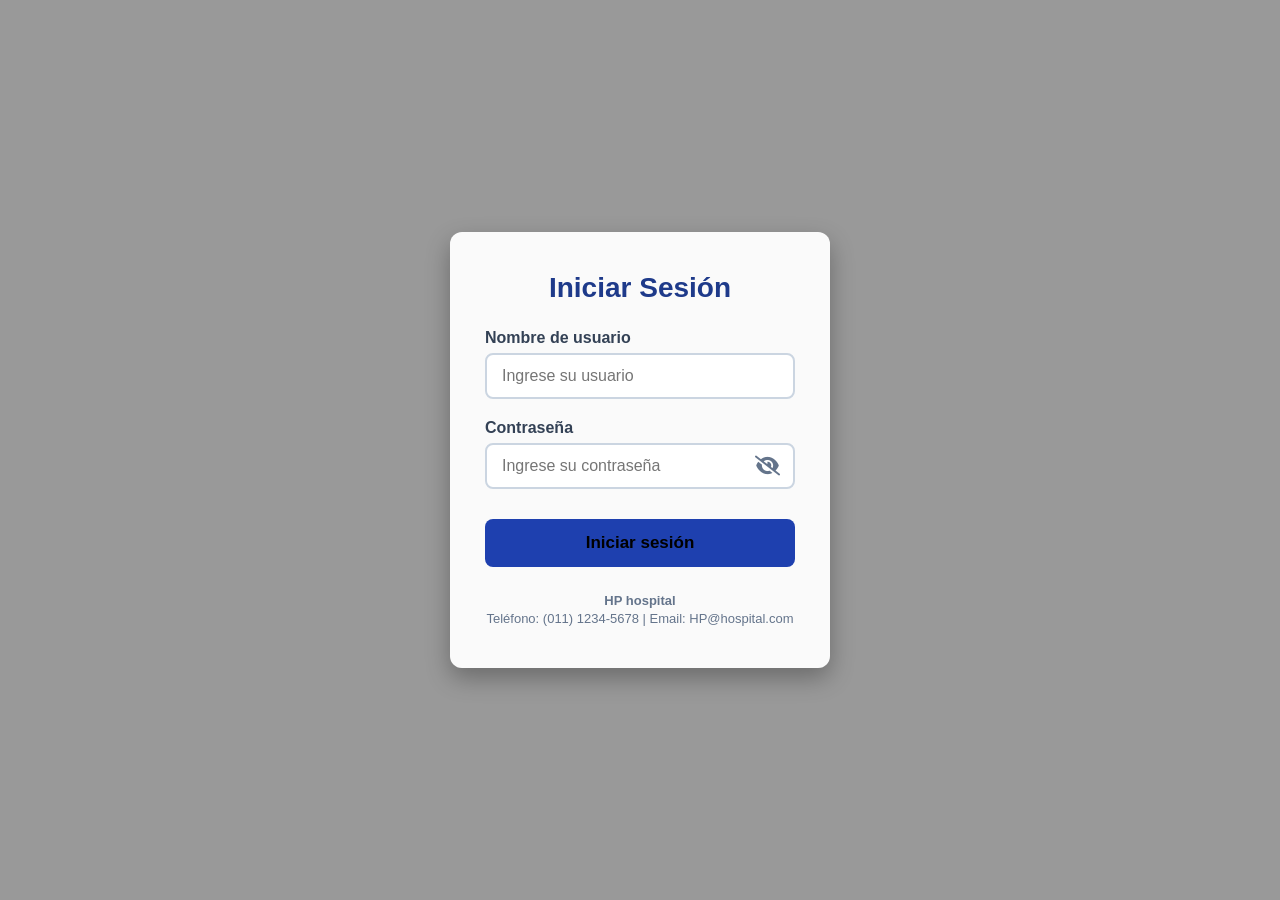
==== login.html @ 53b58a4d "login.html" ====
<!DOCTYPE html>
<html lang="es">
<head>
    <meta charset="UTF-8">
    <meta name="viewport" content="width=device-width, initial-scale=1.0">
    <title>Iniciar Sesión - Hospital</title>
    <style>
        * {
            margin: 0;
            padding: 0;
            box-sizing: border-box;
        }

        body {
            font-family: 'Segoe UI', Tahoma, Geneva, Verdana, sans-serif;
            height: 100vh;
            display: flex;
            align-items: center;
            justify-content: center;
            background: url('https://www.santafe.gob.ar/noticias/media/cache/thumb_no_full/recursos/fotos/2025/11/2025-11-27NID_284664O_1.jpeg') no-repeat center center;
            background-size: cover;
            position: relative;
        }

        /* Overlay oscuro para mejorar legibilidad */
        body::before {
            content: '';
            position: absolute;
            top: 0;
            left: 0;
            width: 100%;
            height: 100%;
            background: rgba(0, 0, 0, 0.4);
            z-index: 1;
        }

        .login-container {
            background: rgba(255, 255, 255, 0.95);
            padding: 40px 35px;
            border-radius: 12px;
            width: 100%;
            max-width: 380px;
            box-shadow: 0 10px 25px rgba(0, 0, 0, 0.3);
            position: relative;
            z-index: 2;
            text-align: center;
        }

        .login-container h2 {
            margin-bottom: 25px;
            color: #1e3a8a;
            font-size: 28px;
        }

        .input-group {
            margin-bottom: 20px;
            text-align: left;
        }

        .input-group label {
            display: block;
            margin-bottom: 6px;
            font-weight: 600;
            color: #334155;
        }

        .input-wrapper {
            position: relative;
        }

        .input-group input {
            width: 100%;
            padding: 12px 15px;
            border: 2px solid #cbd5e1;
            border-radius: 8px;
            font-size: 16px;
            transition: all 0.3s;
        }

        .input-group input:focus {
            outline: none;
            border-color: #1e40af;
            box-shadow: 0 0 0 3px rgba(30, 64, 175, 0.2);
        }

        /* Icono de ojo */
        .toggle-password {
            position: absolute;
            right: 15px;
            top: 50%;
            transform: translateY(-50%);
            cursor: pointer;
            font-size: 20px;
            color: #64748b;
        }

        .btn-login {
            width: 100%;
            padding: 14px;
            background: #1e40af;
            color: black;
            border: none;
            border-radius: 8px;
            font-size: 17px;
            font-weight: 600;
            cursor: pointer;
            transition: background 0.3s;
            margin-top: 10px;
        }

        .btn-login:hover {
            background: #1e3a8a;
        }

        .footer-info {
            margin-top: 25px;
            font-size: 13px;
            color: #64748b;
            line-height: 1.4;
        }

        .footer-info a {
            color: #1e40af;
            text-decoration: none;
        }
    </style>
    <!-- Font Awesome para el icono del ojo -->
    <link rel="stylesheet" href="https://cdnjs.cloudflare.com/ajax/libs/font-awesome/6.5.0/css/all.min.css">
</head>
<body>
    <div class="login-container">
        <h2>Iniciar Sesión</h2>
        
        <form>
            <div class="input-group">
                <label for="username">Nombre de usuario</label>
                <input type="text" id="username" placeholder="Ingrese su usuario" required>
            </div>

            <div class="input-group">
                <label for="password">Contraseña</label>
                <div class="input-wrapper">
                    <input type="password" id="password" placeholder="Ingrese su contraseña" required>
                    <span class="toggle-password" id="toggleBtn">
                        <i class="fa-solid fa-eye-slash"></i>
                    </span>
                </div>
            </div>

            <button type="submit" class="btn-login">Iniciar sesión</button>
        </form>

        <div class="footer-info">
            <p><strong id="hospital-name">HP hospital</strong></p>
            <p id="hospital-contact">Teléfono: (011) 1234-5678 | Email: HP@hospital.com</p>
        </div>
    </div>

    <script>
        // Toggle mostrar/ocultar contraseña
        const passwordInput = document.getElementById('password');
        const toggleBtn = document.getElementById('toggleBtn');

        toggleBtn.addEventListener('click', () => {
            if (passwordInput.type === 'password') {
                passwordInput.type = 'text';
                toggleBtn.innerHTML = '<i class="fa-solid fa-eye"></i>';
            } else {
                passwordInput.type = 'password';
                toggleBtn.innerHTML = '<i class="fa-solid fa-eye-slash"></i>';
            }
        });
    </script>
</body>
</html>
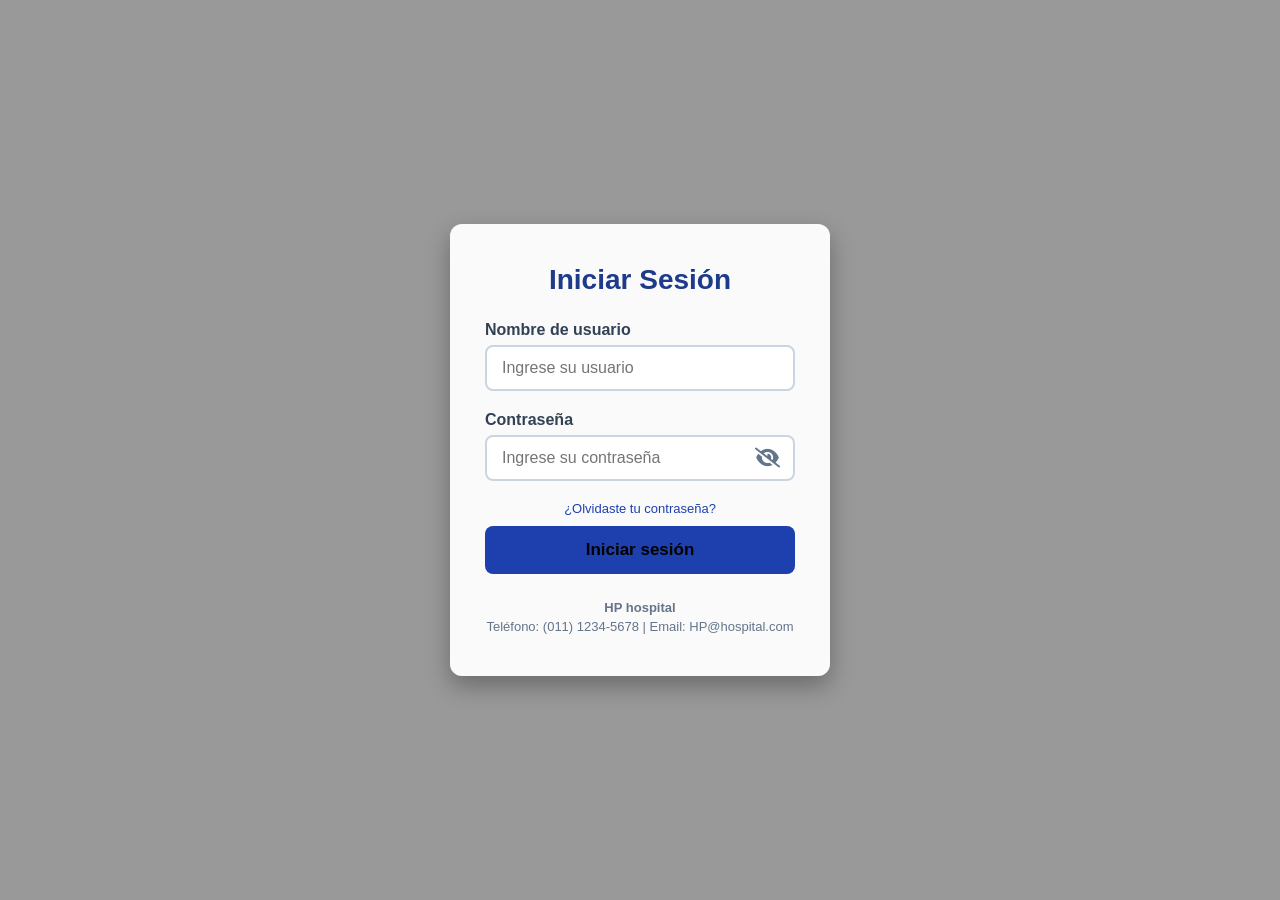
==== commit afc71495: "login.html" ====
--- a/login.html
+++ b/login.html
@@ -146,6 +146,11 @@
                     </span>
                 </div>
             </div>
+             <p style="margin-top: 8px; font-size: 13px;">
+                <a href="recuperar contraseña.html" style="color: #1e40af; text-decoration: none;">
+                 ¿Olvidaste tu contraseña?
+                 </a>
+            </p>
 
             <button type="submit" class="btn-login">Iniciar sesión</button>
         </form>
